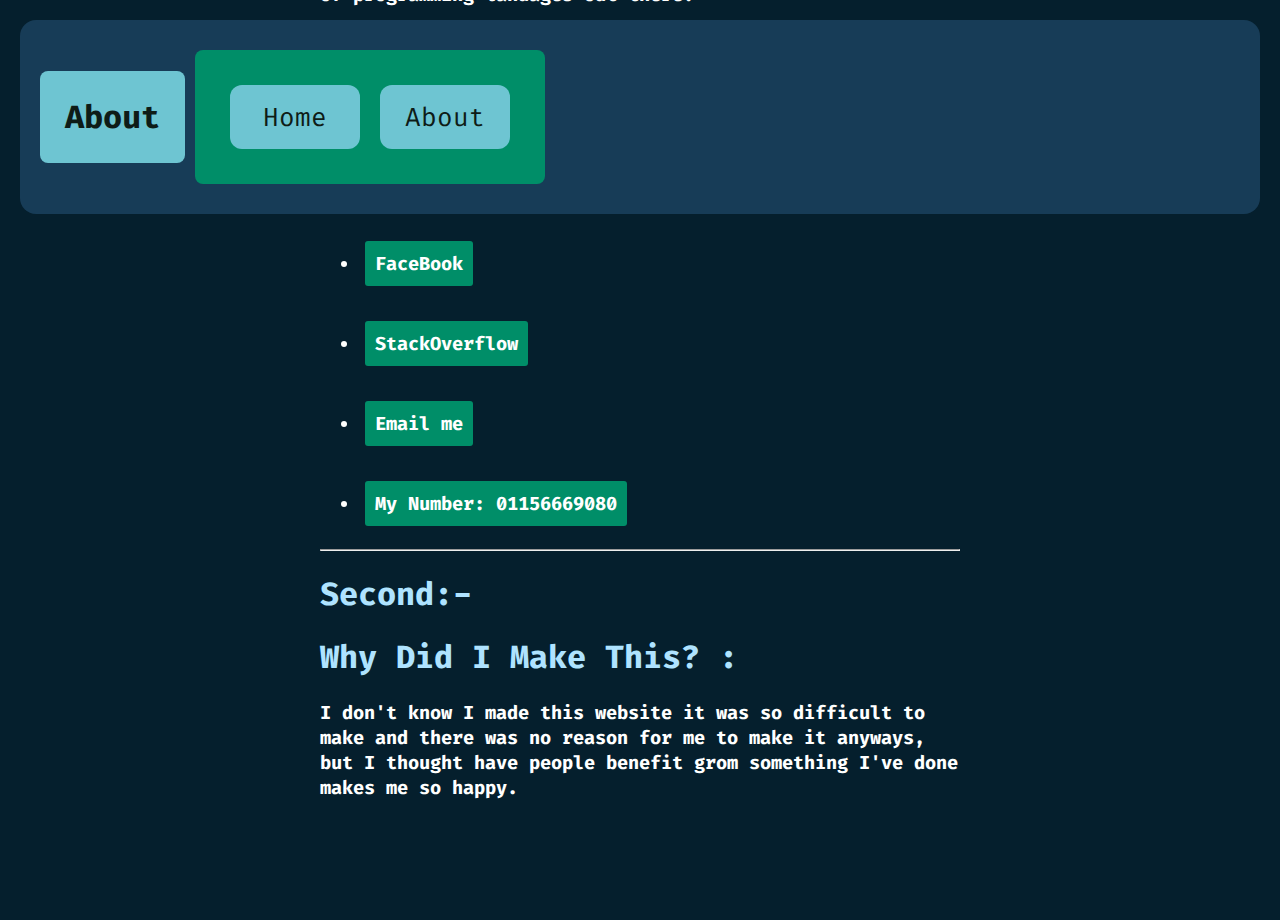
==== html/about.html @ 5286fcaf "First commit... Kinda" ====
<!DOCTYPE html>
<html lang="en">
<head>
    <meta charset="UTF-8">
    <meta name="viewport" content="width=device-width, initial-scale=1.0">
    <link rel="stylesheet" href="../css/about.css">
    <title>About</title>
</head>
<body>
    <header>
        <h1>About</h1>
        <nav id="btns">
            <a href="../index.html" class="btn">Home</a>
            <a href="about.html" class="btn">About</a>
        </nav>
    </header>
    <main>
        <h1>Hey! Didn't think you'd visit the About page...</h1>
        <h1>First:-<br>About me:</h1>
        <h3>Hi, I am Youssef Mostafa, I a front-end web developer and currently learning embedded systems engineering, I like making projects for fun and not money, this is why this website provides a free way to learn some of the hundreds of programming lanuages out there.</h3>
        <h3>
            <ul>
                My socials<br><br>
                <li><a href="https://github.com/youssef-mostafa1534">GitHub</a></li><br>
                <li><a href="https://www.youtube.com/channel/UC00bH694nxRfyRQAWhhu5Mw">YouTube</a></li><br>
                <li><a href="https://www.facebook.com/profile.php?id=100019727612362">FaceBook</a></li><br>
                <li><a href="https://stackoverflow.com/users/15649064/run-youssef-exe">StackOverflow</a></li><br>
                <li><a href= "mailto: youssefmostafa200895@gmail.com">Email me</a></li><br>
                <li><a>My Number: 01156669080</a></li>
            </ul>
        </h3>
        <hr>
        <h1>Second:-</h1>
        <h1>Why Did I Make This? :</h1>
        <h3>I don't know I made this website it was so difficult to make and there was no reason for me to make it anyways, but I thought have people benefit grom something I've done makes me so happy.</h2>
    </main>
</body>
</html>
---- css/about.css ----
@import url('https://fonts.googleapis.com/css2?family=Fira+Code:wght@300..700&display=swap');

::-webkit-scrollbar {
    width: 16px;
}

::-webkit-scrollbar-track {
    background: #276690;
}

::-webkit-scrollbar-thumb {
    background: #0086e5;
    height: 100px;
    border-radius: 16px;
}

::-webkit-scrollbar-thumb:hover {
    background: #008e68;
}

html,
body {
    margin: 0;
    height: 100%;
}

body {
    background-color: #051f2d;
    color: #fff;
    font-size: 16px;
    font-family: 'Fira Code';
    position: relative;
    user-select: none;
}

main {
    max-width: 50%;
    align-self: center;
    word-wrap: break-word;
    position: absolute;
    left: 50%;
    transform: translate(-50%);
}

h1 {
    color: #afe3ff;
}

a {
    display: inline-block;
    text-decoration: none;
    background-color: #008e68;
    color: #fff;
    margin: 5px;
    padding: 10px;
    border-radius: 3px;
    transition: all 0.2s;
}

a:hover {
    transform: scale(1.2);
    transform: translateY(-5px) scale(1.1);
    box-shadow: 5px 5px 10px 0;
}

.btn {
    text-align: center;
    display: block;
    width: 100px;
    text-decoration: none;
    background-color: #6ec5d2;
    color: #0e1c17;
    font-size: 26px;
    border-radius: 12px;
    padding: 15px;
    margin: 10px;
    transition: all 0.5s;
    transform: translateY(0) scale(1);
}

.btn:hover {
    background-color: #6fc9a2;
    color: #fff;
    transform: translateY(-5px) scale(1.1);
    box-shadow: 5px 5px 10px 0;
}

.btn:focus {
    outline: none;
    border: none;
}

header {
    position: sticky;
    top: 20px;
    display: flex;
    flex-direction: row;
    align-items: center;
    color: #0e1c17;
    margin: 20px;
    padding: 20px;
    border-radius: 16px;
    background-color: #173c57;
    z-index: 10;
}

header h1 {
    height: 100%;
    background-color: #6ec5d2;
    color: #0e1c17;
    padding: 25px;
    border-radius: 8px;
}

#btns {
    display: flex;
    flex-direction: row;
    align-items: center;
    margin: 10px;
    background-color: #008e68;
    padding: 25px;
    width: max-content;
    height: 100%;
    border-radius: 8px;
}
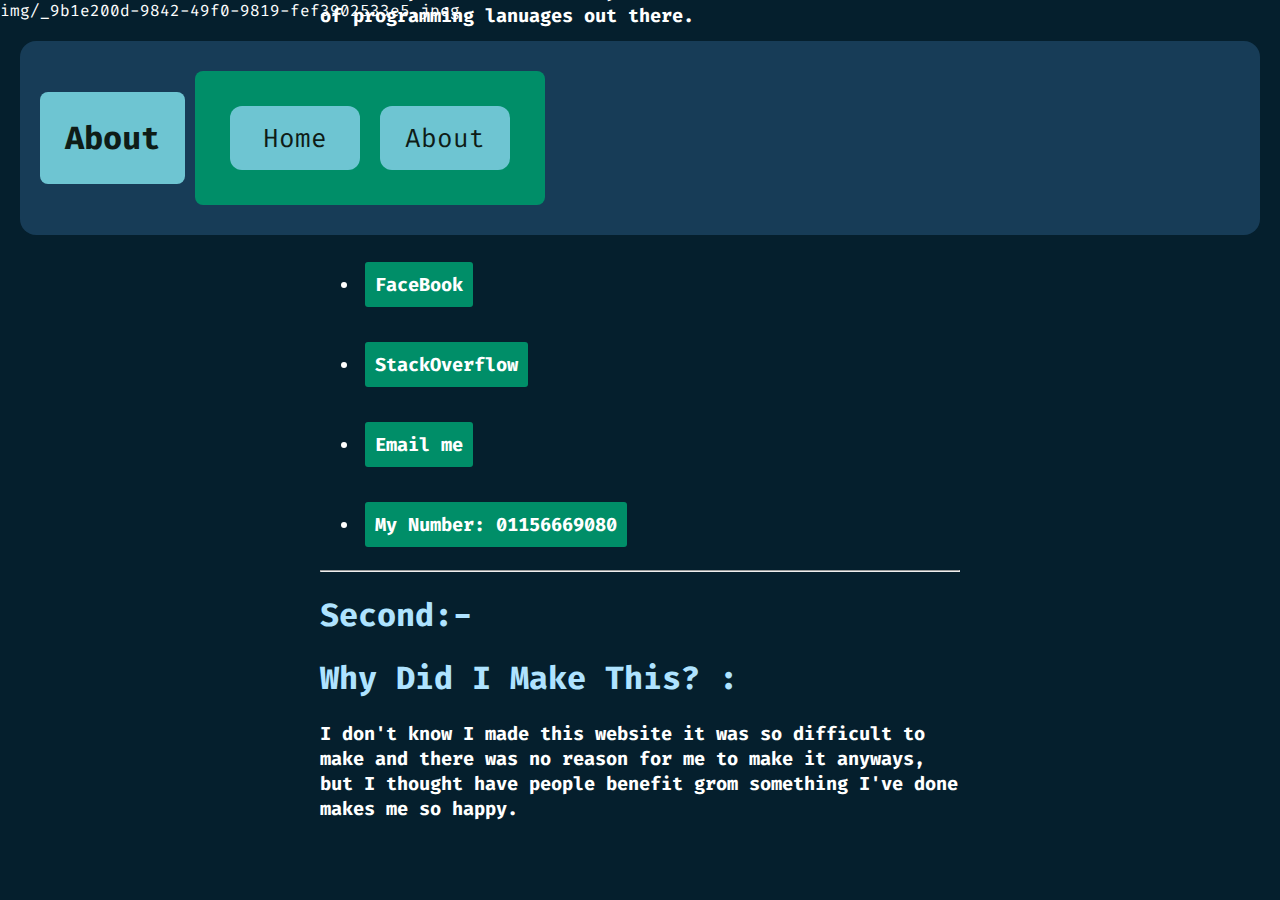
==== commit 62b78c09: "added image link directly instead of using file path" ====
--- a/html/about.html
+++ b/html/about.html
@@ -1,16 +1,17 @@
 <!DOCTYPE html>
-<html lang="en">
+<html lang="en">img/_9b1e200d-9842-49f0-9819-fef3902533e5.jpeg
 <head>
     <meta charset="UTF-8">
     <meta name="viewport" content="width=device-width, initial-scale=1.0">
     <link rel="stylesheet" href="../css/about.css">
+    <link rel="shortcut icon" href="https://github.com/youssef-mostafa1534/programmingfordummies/blob/main/img/_9b1e200d-9842-49f0-9819-fef3902533e5.jpeg?raw=true" type="image/x-icon">
     <title>About</title>
 </head>
 <body>
     <header>
         <h1>About</h1>
         <nav id="btns">
-            <a href="../index.html" class="btn">Home</a>
+            <a href="home.html" class="btn">Home</a>
             <a href="about.html" class="btn">About</a>
         </nav>
     </header>
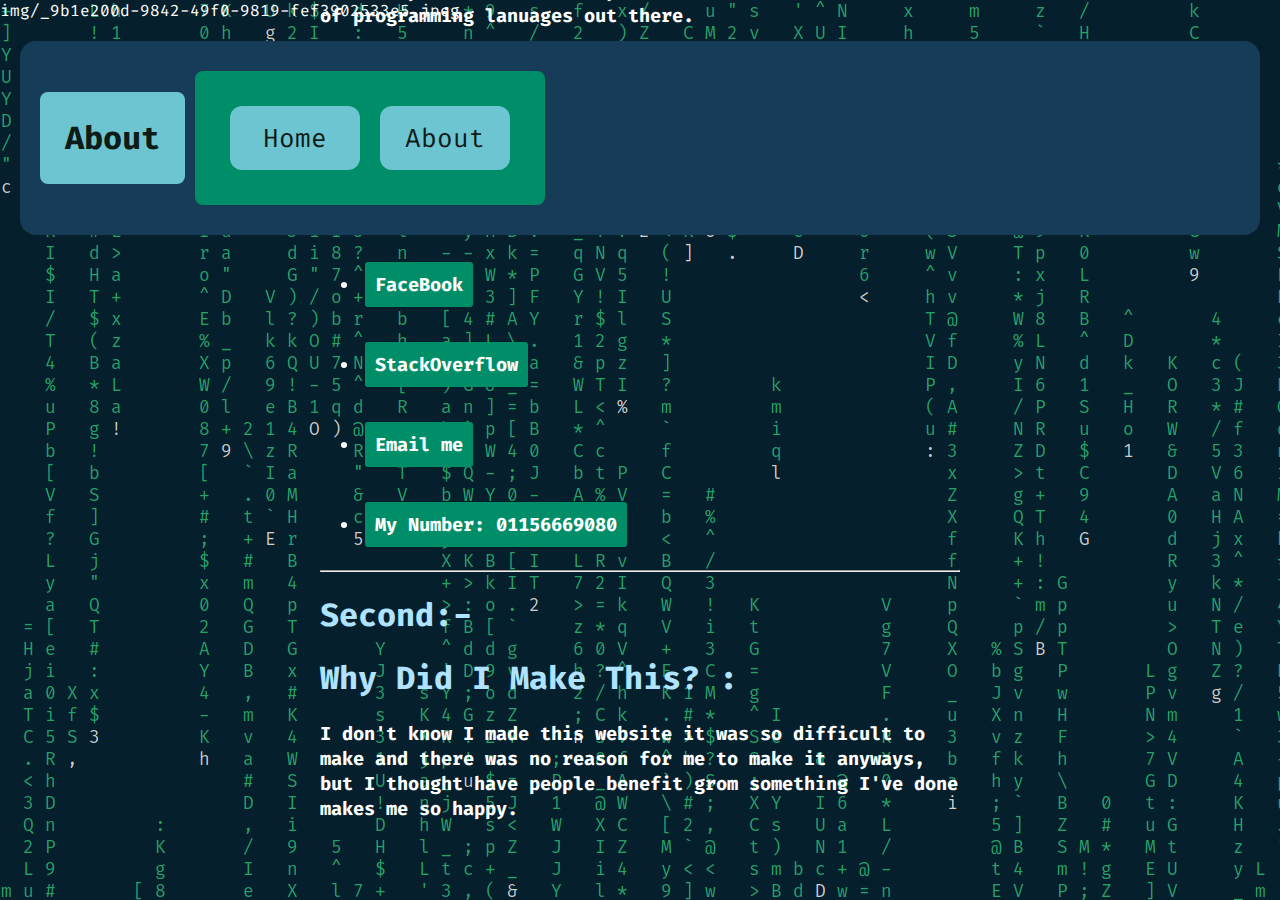
==== commit ef063117: "made icon reference local instead of remote" ====
--- a/html/about.html
+++ b/html/about.html
@@ -4,7 +4,7 @@
     <meta charset="UTF-8">
     <meta name="viewport" content="width=device-width, initial-scale=1.0">
     <link rel="stylesheet" href="../css/about.css">
-    <link rel="shortcut icon" href="https://github.com/youssef-mostafa1534/programmingfordummies/blob/main/img/_9b1e200d-9842-49f0-9819-fef3902533e5.jpeg?raw=true" type="image/x-icon">
+    <link rel="shortcut icon" href="../img/_9b1e200d-9842-49f0-9819-fef3902533e5.jpeg" type="image/x-icon">
     <title>About</title>
 </head>
 <body>
@@ -35,5 +35,6 @@
         <h1>Why Did I Make This? :</h1>
         <h3>I don't know I made this website it was so difficult to make and there was no reason for me to make it anyways, but I thought have people benefit grom something I've done makes me so happy.</h2>
     </main>
+    <script src="../js/secCookieCheck.js"></script>
 </body>
 </html>--- a/css/about.css
+++ b/css/about.css
@@ -25,7 +25,7 @@
 }
 
 body {
-    background-color: #051f2d;
+    background-image: url("../img/Screenshot\ from\ 2024-05-06\ 22-52-58.png");
     color: #fff;
     font-size: 16px;
     font-family: 'Fira Code';
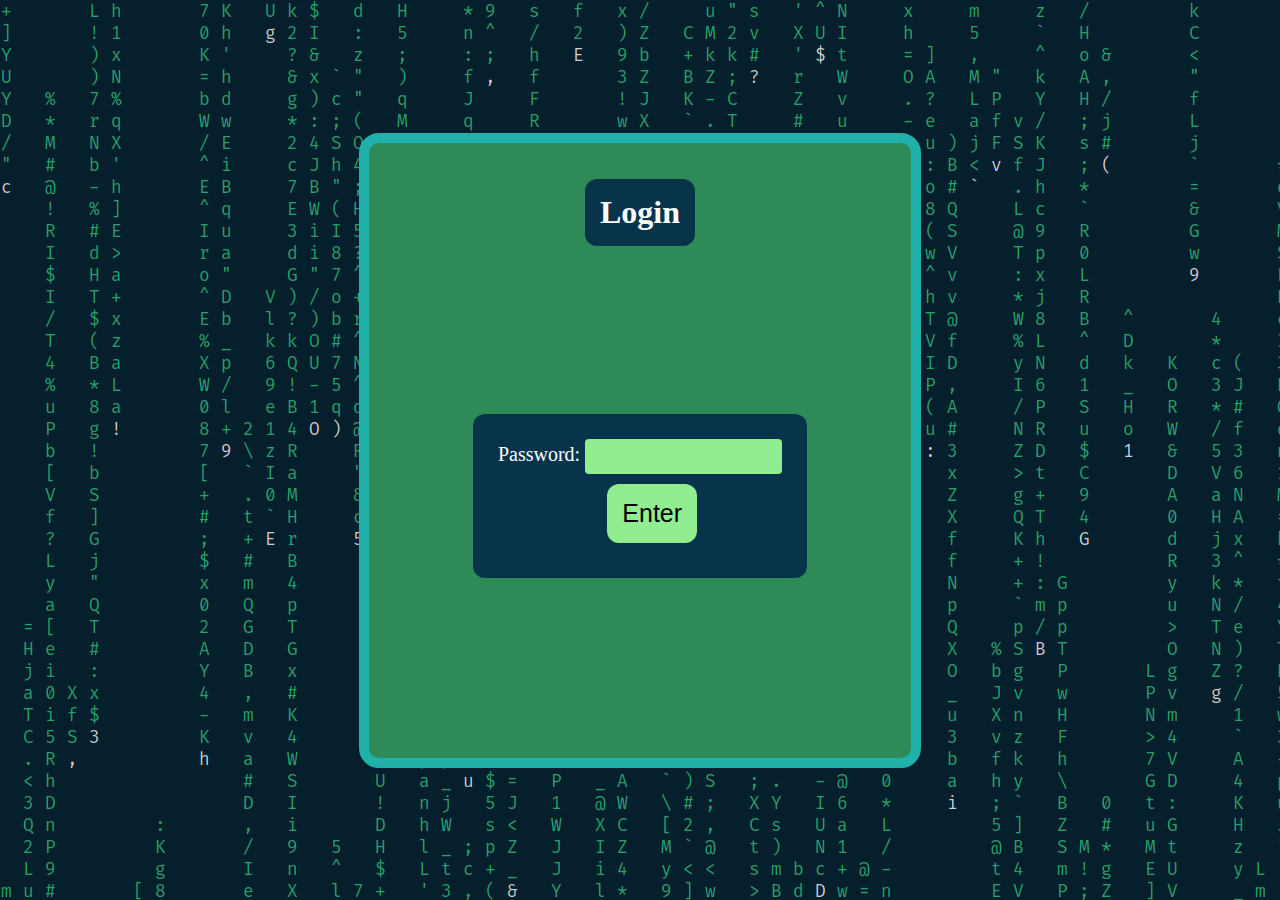
==== commit 6a241980: "added loader to each page" ====
--- a/html/about.html
+++ b/html/about.html
@@ -1,14 +1,46 @@
 <!DOCTYPE html>
-<html lang="en">img/_9b1e200d-9842-49f0-9819-fef3902533e5.jpeg
+<html lang="en">
+
 <head>
     <meta charset="UTF-8">
     <meta name="viewport" content="width=device-width, initial-scale=1.0">
     <link rel="stylesheet" href="../css/about.css">
-    <link rel="shortcut icon" href="../img/_9b1e200d-9842-49f0-9819-fef3902533e5.jpeg" type="image/x-icon">
+    <link rel="shortcut icon"
+        href="https://github.com/youssef-mostafa1534/programmingfordummies/blob/main/img/_9b1e200d-9842-49f0-9819-fef3902533e5.jpeg?raw=true"
+        type="image/x-icon">
+    <script defer src="../js/load.js"></script>
     <title>About</title>
 </head>
+
 <body>
+    <div class="splash">
+        <div class="terminal-loader">
+            <div class="terminal-header">
+                <div class="terminal-title">Terminal</div>
+                <div class="terminal-controls">
+                    <div class="control close"></div>
+                    <div class="control minimize"></div>
+                    <div class="control maximize"></div>
+                </div>
+            </div>
+            <span>C:/Windows/System32>&nbsp;</span><div class="text">Loading...</div>
+        </div>
+    </div>
     <header>
+        <div class="splash">
+            <div class="terminal-loader">
+                <div class="terminal-header">
+                    <div class="terminal-title">Terminal</div>
+                    <div class="terminal-controls">
+                        <div class="control close"></div>
+                        <div class="control minimize"></div>
+                        <div class="control maximize"></div>
+                    </div>
+                </div>
+                <span>C:/Windows/System32>&nbsp;</span>
+                <div class="text">Loading...</div>
+            </div>
+        </div>
         <h1>About</h1>
         <nav id="btns">
             <a href="home.html" class="btn">Home</a>
@@ -16,25 +48,33 @@
         </nav>
     </header>
     <main>
-        <h1>Hey! Didn't think you'd visit the About page...</h1>
-        <h1>First:-<br>About me:</h1>
-        <h3>Hi, I am Youssef Mostafa, I a front-end web developer and currently learning embedded systems engineering, I like making projects for fun and not money, this is why this website provides a free way to learn some of the hundreds of programming lanuages out there.</h3>
-        <h3>
-            <ul>
-                My socials<br><br>
-                <li><a href="https://github.com/youssef-mostafa1534">GitHub</a></li><br>
-                <li><a href="https://www.youtube.com/channel/UC00bH694nxRfyRQAWhhu5Mw">YouTube</a></li><br>
-                <li><a href="https://www.facebook.com/profile.php?id=100019727612362">FaceBook</a></li><br>
-                <li><a href="https://stackoverflow.com/users/15649064/run-youssef-exe">StackOverflow</a></li><br>
-                <li><a href= "mailto: youssefmostafa200895@gmail.com">Email me</a></li><br>
-                <li><a>My Number: 01156669080</a></li>
-            </ul>
-        </h3>
+        <section>
+            <h1>Hey! Didn't think you'd visit the About page...</h1>
+            <h1>First:-<br>About me:</h1>
+            <h3>Hi, I am Youssef Mostafa, I a front-end web developer and currently learning embedded systems
+                engineering, I like making projects for fun and not money, this is why this website provides a free way
+                to learn some of the hundreds of programming lanuages out there.</h3>
+            <h3>
+                <ul>
+                    My socials<br><br>
+                    <li><a href="https://github.com/youssef-mostafa1534">GitHub</a></li><br>
+                    <li><a href="https://www.youtube.com/channel/UC00bH694nxRfyRQAWhhu5Mw">YouTube</a></li><br>
+                    <li><a href="https://www.facebook.com/profile.php?id=100019727612362">FaceBook</a></li><br>
+                    <li><a href="https://stackoverflow.com/users/15649064/run-youssef-exe">StackOverflow</a></li><br>
+                    <li><a href="mailto: youssefmostafa200895@gmail.com">Email me</a></li><br>
+                    <li><a>My Number: 01156669080</a></li>
+                </ul>
+            </h3>
+        </section>
         <hr>
-        <h1>Second:-</h1>
-        <h1>Why Did I Make This? :</h1>
-        <h3>I don't know I made this website it was so difficult to make and there was no reason for me to make it anyways, but I thought have people benefit grom something I've done makes me so happy.</h2>
+        <section>
+            <h1>Second:-</h1>
+            <h1>Why Did I Make This? :</h1>
+            <h3>I don't know I made this website it was so difficult to make and there was no reason for me to make it
+                anyways, but I thought have people benefit grom something I've done makes me so happy.</h2>
+        </section>
     </main>
     <script src="../js/secCookieCheck.js"></script>
 </body>
+
 </html>--- a/css/about.css
+++ b/css/about.css
@@ -31,6 +31,13 @@
     font-family: 'Fira Code';
     position: relative;
     user-select: none;
+}
+
+section {
+    background-color: rgba(34, 88, 117);
+    margin: 20px;
+    padding: 20px;
+    border-radius: 16px;
 }
 
 main {
@@ -100,7 +107,8 @@
     margin: 20px;
     padding: 20px;
     border-radius: 16px;
-    background-color: #173c57;
+    background-color: rgba(34, 88, 117, 0.33);
+    backdrop-filter: blur(6px);
     z-index: 10;
 }
 
@@ -122,4 +130,158 @@
     width: max-content;
     height: 100%;
     border-radius: 8px;
+}
+
+#cac {
+    border: none;
+    width: max-content;
+    background-color: #051f2d;
+    color: lightcoral;
+    font-weight: 700;
+    border-radius: 12px;
+    padding: 15px;
+    margin: 10px;
+    cursor: pointer;
+    transition: all 0.2s;
+}
+
+#cac:hover {
+    background-color: rgb(255, 97, 97);
+    color: #fff;
+    transform: translateY(-5px) scale(1.1);
+    box-shadow: 0 0 10px 0 #000;
+}
+
+#cac:active {
+    background-color: rgb(200, 75, 75);
+    transform: translateY(0) scale(1);
+}
+
+.terminal-loader {
+    border: 0.1em solid #333;
+    background-color: #1a1a1a;
+    color: #0f0;
+    font-family: "Courier New", Courier, monospace;
+    font-size: 1em;
+    padding: 1.5em 1em;
+    width: 50%;
+    height: 50%;
+    margin: 100px auto;
+    box-shadow: 0 4px 8px rgba(0, 0, 0, 0.2);
+    border-radius: 4px;
+    position: relative;
+    overflow: hidden;
+    box-sizing: border-box;
+}
+
+.terminal-header {
+    position: absolute;
+    top: 0;
+    left: 0;
+    right: 0;
+    height: 40px;
+    background-color: #333;
+    border-top-left-radius: 4px;
+    border-top-right-radius: 4px;
+    padding: 0 0.4em;
+    box-sizing: border-box;
+}
+
+.terminal-title {
+    margin-top: 7px;
+}
+
+.terminal-controls {
+    float: right;
+}
+
+.control {
+    display: inline-block;
+    width: 0.9em;
+    height: 0.9em;
+    margin-top: 7px;
+    border-radius: 50%;
+    background-color: #777;
+    cursor: pointer;
+}
+
+.control.close {
+    background-color: rgb(255, 97, 97);
+}
+
+.control.minimize {
+    background-color: #ee0;
+}
+
+.control.maximize {
+    background-color: #0b0;
+}
+
+.terminal-title {
+    float: left;
+    line-height: 1.5em;
+    color: #eee;
+}
+
+.text {
+    display: inline-block;
+    white-space: nowrap;
+    overflow: hidden;
+    border-right: 0.2em solid green;
+    font-size: 25px;
+    /* Cursor */
+    animation: typeAndDelete 4s steps(10) infinite,
+        blinkCursor 0.4s step-end infinite alternate;
+    margin-top: 1.5em;
+}
+
+.splash span {
+    display: inline-block;
+    white-space: nowrap;
+    overflow: hidden;
+    font-size: 25px;
+}
+
+.splash {
+    display: flex;
+    justify-content: center;
+    align-items: center;
+    position: fixed;
+    top: 0;
+    left: 0;
+    height: 100%;
+    width: 100%;
+    z-index: 50;
+    background-color: #008e68;
+    transition: opacity 0.75s, visibility 0.75s;
+}
+
+.splash-hidden {
+    opacity: 0;
+    visibility: hidden;
+}
+
+@keyframes blinkCursor {
+    50% {
+        border-right-color: transparent;
+    }
+}
+
+@keyframes typeAndDelete {
+
+    0%,
+    10% {
+        width: 0;
+    }
+
+    45%,
+    55% {
+        width: 6.2em;
+    }
+
+    /* adjust width based on content */
+    90%,
+    100% {
+        width: 0;
+    }
 }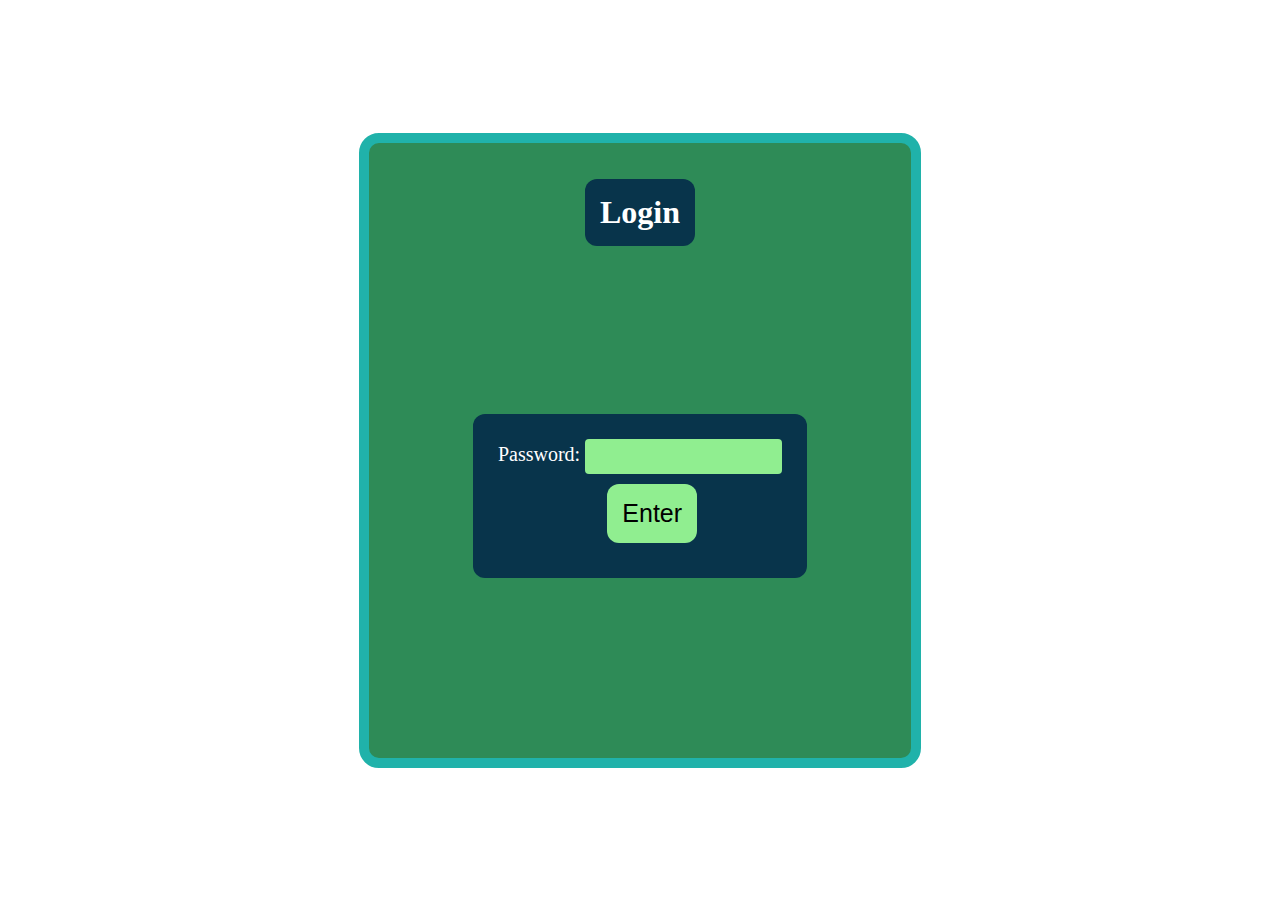
==== commit 8e730ac5: "changed social options" ====
--- a/html/about.html
+++ b/html/about.html
@@ -27,20 +27,6 @@
         </div>
     </div>
     <header>
-        <div class="splash">
-            <div class="terminal-loader">
-                <div class="terminal-header">
-                    <div class="terminal-title">Terminal</div>
-                    <div class="terminal-controls">
-                        <div class="control close"></div>
-                        <div class="control minimize"></div>
-                        <div class="control maximize"></div>
-                    </div>
-                </div>
-                <span>C:/Windows/System32>&nbsp;</span>
-                <div class="text">Loading...</div>
-            </div>
-        </div>
         <h1>About</h1>
         <nav id="btns">
             <a href="home.html" class="btn">Home</a>
--- a/css/about.css
+++ b/css/about.css
@@ -53,7 +53,7 @@
     color: #afe3ff;
 }
 
-a {
+/* a {
     display: inline-block;
     text-decoration: none;
     background-color: #008e68;
@@ -68,7 +68,158 @@
     transform: scale(1.2);
     transform: translateY(-5px) scale(1.1);
     box-shadow: 5px 5px 10px 0;
-}
+} */
+
+
+.socials {
+    display: flex;
+    justify-content: center;
+    align-items: center;
+    height: 100%;
+}
+
+.main {
+    display: flex;
+    flex-direction: column;
+    gap: 10px;
+}
+
+.up {
+    display: flex;
+    flex-direction: row;
+    gap: 10px;
+}
+
+.down {
+    display: flex;
+    flex-direction: row;
+    gap: 10px;
+}
+
+.card1 {
+    width: 90px;
+    height: 90px;
+    outline: none;
+    border: none;
+    background: #fff;
+    border-radius: 90px 5px 5px 5px;
+    box-shadow: rgba(50, 50, 93, 0.25) 0px 2px 5px -1px, rgba(0, 0, 0, 0.3) 0px 1px 3px -1px;
+    transition: .2s ease-in-out;
+}
+
+.youtube {
+    margin-top: 1.5em;
+    margin-left: 1.2em;
+    fill: #eb4949;
+    transition: .2s ease-in-out;
+}
+
+.card2 {
+    width: 90px;
+    height: 90px;
+    outline: none;
+    border: none;
+    background: #fff;
+    border-radius: 5px 90px 5px 5px;
+    box-shadow: rgba(50, 50, 93, 0.25) 0px 2px 5px -1px, rgba(0, 0, 0, 0.3) 0px 1px 3px -1px;
+    transition: .2s ease-in-out;
+}
+
+.portfolio {
+    margin-top: 1.5em;
+    margin-left: -.9em;
+    fill: #43af86;
+    transition: .2s ease-in-out;
+}
+
+.card3 {
+    width: 90px;
+    height: 90px;
+    outline: none;
+    border: none;
+    background: #fff;
+    border-radius: 5px 5px 5px 90px;
+    box-shadow: rgba(50, 50, 93, 0.25) 0px 2px 5px -1px, rgba(0, 0, 0, 0.3) 0px 1px 3px -1px;
+    transition: .2s ease-in-out;
+}
+
+.github {
+    margin-top: -.6em;
+    margin-left: 1.2em;
+    transition: .2s ease-in-out;
+    fill: rgb(60, 60, 60);
+}
+
+.card4 {
+    width: 90px;
+    height: 90px;
+    outline: none;
+    border: none;
+    background: #fff;
+    border-radius: 5px 5px 90px 5px;
+    box-shadow: rgba(50, 50, 93, 0.25) 0px 2px 5px -1px, rgba(0, 0, 0, 0.3) 0px 1px 3px -1px;
+    transition: .2s ease-in-out;
+}
+
+.facebook {
+    margin-top: -.9em;
+    margin-left: -1.2em;
+    fill: #348ef5;
+    transition: .2s ease-in-out;
+}
+
+.card1:hover {
+    border-radius: 5px;
+    cursor: pointer;
+    scale: 1.1;
+    background-color: #eb4949;
+}
+
+.card1:hover .youtube {
+    fill: #fff;
+    margin-top: 0;
+    margin-left: 0;
+}
+
+.card2:hover {
+    border-radius: 5px;
+    cursor: pointer;
+    scale: 1.1;
+    background-color: #43af86;
+}
+
+.card2:hover .portfolio {
+    fill: #fff;
+    margin-top: 0;
+    margin-left: 0;
+}
+
+.card3:hover {
+    border-radius: 5px;
+    cursor: pointer;
+    scale: 1.1;
+    background-color: rgb(99, 99, 99);
+}
+
+.card3:hover .github {
+    fill: #fff;
+    margin-top: 0;
+    margin-left: 0;
+}
+
+.card4:hover {
+    border-radius: 5px;
+    cursor: pointer;
+    scale: 1.1;
+    background-color: #348ef5;
+}
+
+.card4:hover .facebook {
+    fill: #fff;
+    margin-top: 0;
+    margin-left: 0;
+}
+
 
 .btn {
     text-align: center;
